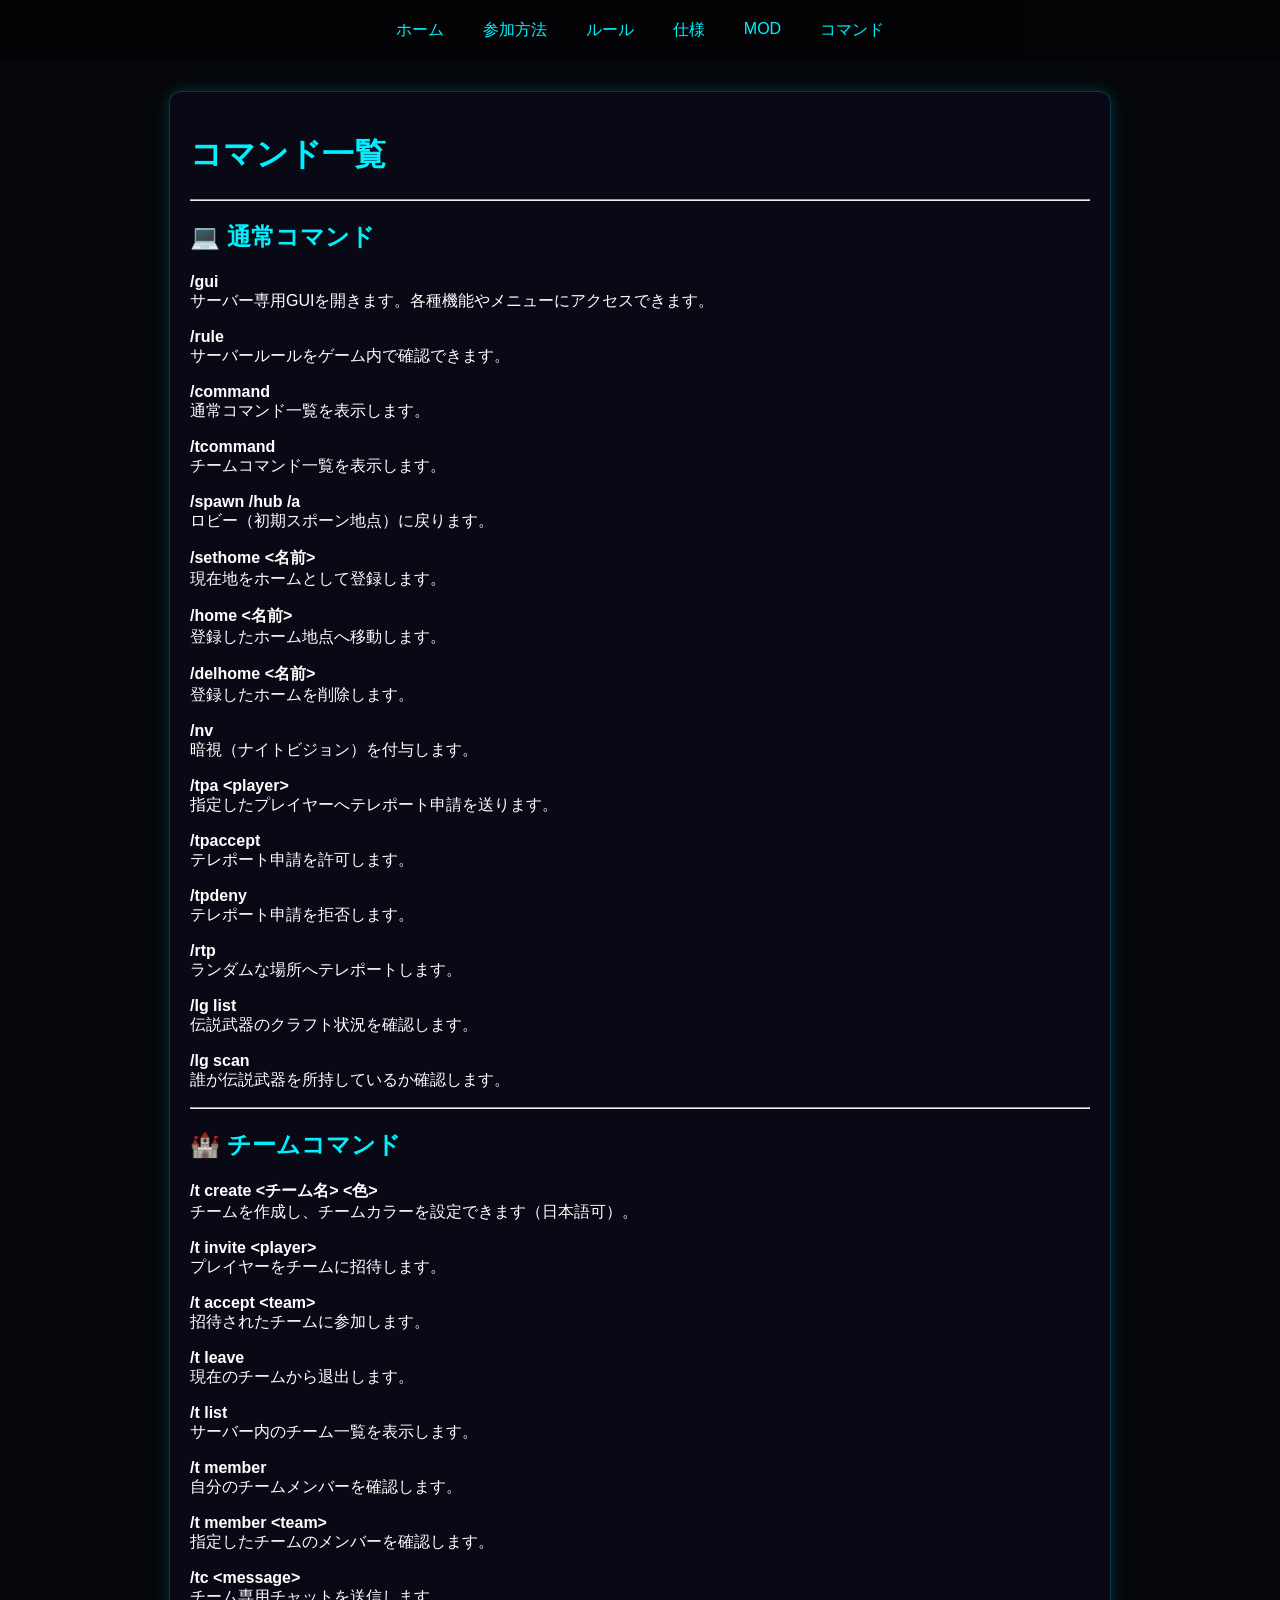
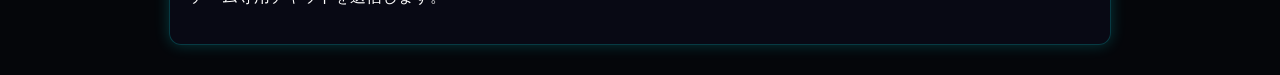
==== commands.html @ 7347bc82 "Add files via upload" ====
<!DOCTYPE html>
<html lang="ja">
<head>
<meta charset="UTF-8">
<title>コマンド一覧</title>

<link rel="stylesheet" href="style.css">
</head>

<body>

<!-- ■ 共通ナビ -->
<nav>
  <a href="index.html">ホーム</a>
  <a href="join.html">参加方法</a>
  <a href="rules.html">ルール</a>
  <a href="spec.html">仕様</a>
  <a href="mods.html">MOD</a>
  <a href="commands.html">コマンド</a>
</nav>

<!-- ■ メイン -->
<div class="card">

<h1>コマンド一覧</h1>

<hr>

<!-- ================= 通常コマンド ================= -->
<h2>💻 通常コマンド</h2>

<p><strong>/gui</strong><br>サーバー専用GUIを開きます。各種機能やメニューにアクセスできます。</p>

<p><strong>/rule</strong><br>サーバールールをゲーム内で確認できます。</p>

<p><strong>/command</strong><br>通常コマンド一覧を表示します。</p>

<p><strong>/tcommand</strong><br>チームコマンド一覧を表示します。</p>

<p><strong>/spawn /hub /a</strong><br>ロビー（初期スポーン地点）に戻ります。</p>

<p><strong>/sethome &lt;名前&gt;</strong><br>現在地をホームとして登録します。</p>

<p><strong>/home &lt;名前&gt;</strong><br>登録したホーム地点へ移動します。</p>

<p><strong>/delhome &lt;名前&gt;</strong><br>登録したホームを削除します。</p>

<p><strong>/nv</strong><br>暗視（ナイトビジョン）を付与します。</p>

<p><strong>/tpa &lt;player&gt;</strong><br>指定したプレイヤーへテレポート申請を送ります。</p>

<p><strong>/tpaccept</strong><br>テレポート申請を許可します。</p>

<p><strong>/tpdeny</strong><br>テレポート申請を拒否します。</p>

<p><strong>/rtp</strong><br>ランダムな場所へテレポートします。</p>

<p><strong>/lg list</strong><br>伝説武器のクラフト状況を確認します。</p>

<p><strong>/lg scan</strong><br>誰が伝説武器を所持しているか確認します。</p>

<hr>

<!-- ================= チームコマンド ================= -->
<h2>🏰 チームコマンド</h2>

<p><strong>/t create &lt;チーム名&gt; &lt;色&gt;</strong><br>チームを作成し、チームカラーを設定できます（日本語可）。</p>

<p><strong>/t invite &lt;player&gt;</strong><br>プレイヤーをチームに招待します。</p>

<p><strong>/t accept &lt;team&gt;</strong><br>招待されたチームに参加します。</p>

<p><strong>/t leave</strong><br>現在のチームから退出します。</p>

<p><strong>/t list</strong><br>サーバー内のチーム一覧を表示します。</p>

<p><strong>/t member</strong><br>自分のチームメンバーを確認します。</p>

<p><strong>/t member &lt;team&gt;</strong><br>指定したチームのメンバーを確認します。</p>

<p><strong>/tc &lt;message&gt;</strong><br>チーム専用チャットを送信します。</p>

</div>

<!-- ■ 共通JS -->
<script src="script.js"></script>

</body>
</html>
---- style.css ----
body {
  margin: 0;
  font-family: Arial, sans-serif;
  background: #05060a;
  color: white;
  opacity: 0;
  transition: opacity 0.4s ease;
}

body.loaded {
  opacity: 1;
}

/* ナビ */
nav {
  display: flex;
  justify-content: center;
  gap: 15px;
  padding: 12px;
  background: rgba(0,0,0,0.4);
  position: sticky;
  top: 0;
}

nav a {
  color: #00f0ff;
  text-decoration: none;
  padding: 8px 12px;
  border-radius: 8px;
}

nav a:hover {
  background: rgba(0,240,255,0.2);
}

/* カード */
.card {
  background: rgba(10, 12, 25, 0.7);
  border: 1px solid rgba(0,255,255,0.2);
  box-shadow: 0 0 15px rgba(0,255,255,0.2);
  border-radius: 12px;
  padding: 20px;
  max-width: 900px;
  margin: 30px auto;
}

/* ボタン */
.btn {
  display: inline-block;
  padding: 10px 15px;
  border: 1px solid #00f0ff;
  color: #00f0ff;
  border-radius: 8px;
  text-decoration: none;
}

.btn:hover {
  background: #00f0ff;
  color: black;
}

/* コピー */
.copy {
  cursor: pointer;
  color: #00f0ff;
  font-weight: bold;
}

/* 見出し */
h1, h2 {
  color: #00f0ff;
}

/* ジャンプ */
.jump {
  display: flex;
  justify-content: center;
  gap: 10px;
  margin: 20px;
}
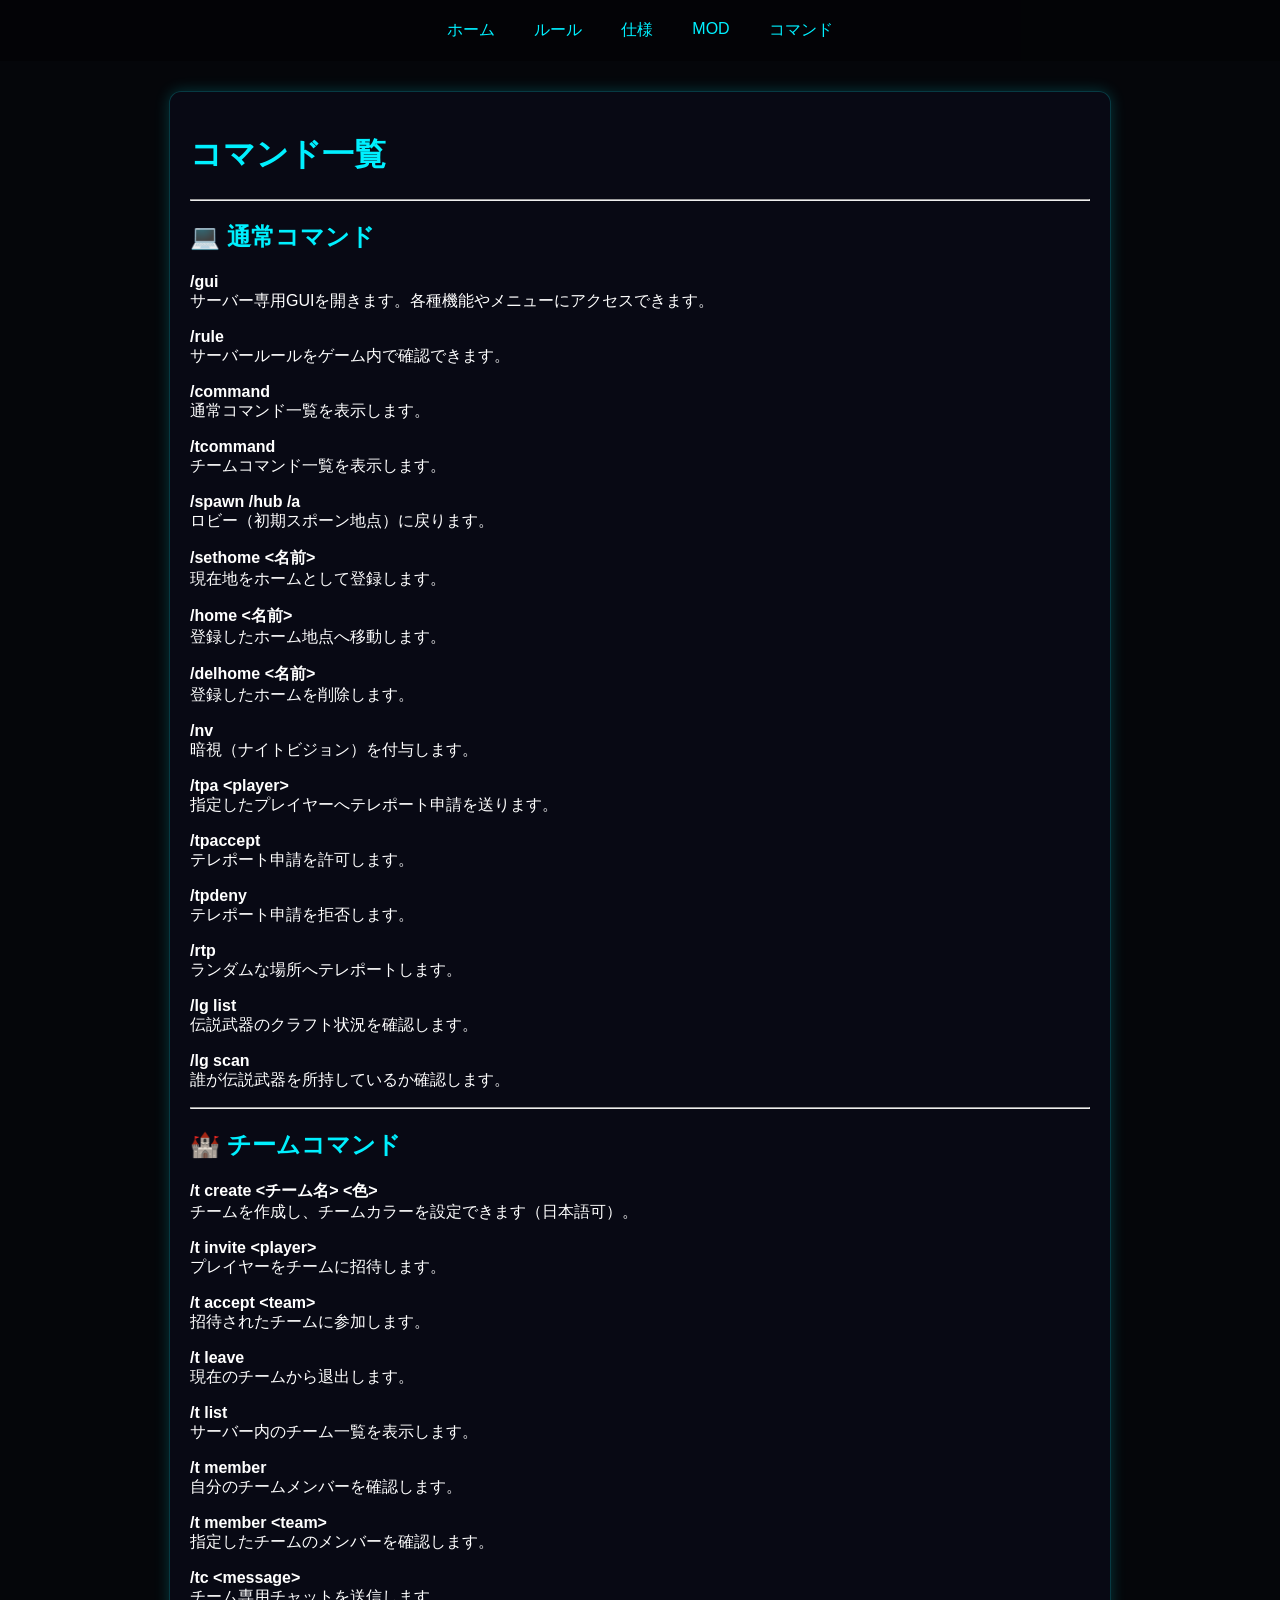
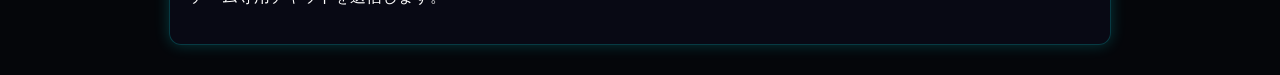
==== commit bc5df5a6: "Update commands.html" ====
--- a/commands.html
+++ b/commands.html
@@ -12,7 +12,6 @@
 <!-- ■ 共通ナビ -->
 <nav>
   <a href="index.html">ホーム</a>
-  <a href="join.html">参加方法</a>
   <a href="rules.html">ルール</a>
   <a href="spec.html">仕様</a>
   <a href="mods.html">MOD</a>
@@ -29,56 +28,102 @@
 <!-- ================= 通常コマンド ================= -->
 <h2>💻 通常コマンド</h2>
 
-<p><strong>/gui</strong><br>サーバー専用GUIを開きます。各種機能やメニューにアクセスできます。</p>
+<p><strong>/gui</strong><br>
+サーバー専用GUIを開きます。各種機能やメニューにアクセスできます。
+</p>
 
-<p><strong>/rule</strong><br>サーバールールをゲーム内で確認できます。</p>
+<p><strong>/rule</strong><br>
+サーバールールをゲーム内で確認できます。
+</p>
 
-<p><strong>/command</strong><br>通常コマンド一覧を表示します。</p>
+<p><strong>/command</strong><br>
+通常コマンド一覧を表示します。
+</p>
 
-<p><strong>/tcommand</strong><br>チームコマンド一覧を表示します。</p>
+<p><strong>/tcommand</strong><br>
+チームコマンド一覧を表示します。
+</p>
 
-<p><strong>/spawn /hub /a</strong><br>ロビー（初期スポーン地点）に戻ります。</p>
+<p><strong>/spawn /hub /a</strong><br>
+ロビー（初期スポーン地点）に戻ります。
+</p>
 
-<p><strong>/sethome &lt;名前&gt;</strong><br>現在地をホームとして登録します。</p>
+<p><strong>/sethome &lt;名前&gt;</strong><br>
+現在地をホームとして登録します。
+</p>
 
-<p><strong>/home &lt;名前&gt;</strong><br>登録したホーム地点へ移動します。</p>
+<p><strong>/home &lt;名前&gt;</strong><br>
+登録したホーム地点へ移動します。
+</p>
 
-<p><strong>/delhome &lt;名前&gt;</strong><br>登録したホームを削除します。</p>
+<p><strong>/delhome &lt;名前&gt;</strong><br>
+登録したホームを削除します。
+</p>
 
-<p><strong>/nv</strong><br>暗視（ナイトビジョン）を付与します。</p>
+<p><strong>/nv</strong><br>
+暗視（ナイトビジョン）を付与します。
+</p>
 
-<p><strong>/tpa &lt;player&gt;</strong><br>指定したプレイヤーへテレポート申請を送ります。</p>
+<p><strong>/tpa &lt;player&gt;</strong><br>
+指定したプレイヤーへテレポート申請を送ります。
+</p>
 
-<p><strong>/tpaccept</strong><br>テレポート申請を許可します。</p>
+<p><strong>/tpaccept</strong><br>
+テレポート申請を許可します。
+</p>
 
-<p><strong>/tpdeny</strong><br>テレポート申請を拒否します。</p>
+<p><strong>/tpdeny</strong><br>
+テレポート申請を拒否します。
+</p>
 
-<p><strong>/rtp</strong><br>ランダムな場所へテレポートします。</p>
+<p><strong>/rtp</strong><br>
+ランダムな場所へテレポートします。
+</p>
 
-<p><strong>/lg list</strong><br>伝説武器のクラフト状況を確認します。</p>
+<p><strong>/lg list</strong><br>
+伝説武器のクラフト状況を確認します。
+</p>
 
-<p><strong>/lg scan</strong><br>誰が伝説武器を所持しているか確認します。</p>
+<p><strong>/lg scan</strong><br>
+誰が伝説武器を所持しているか確認します。
+</p>
 
 <hr>
 
 <!-- ================= チームコマンド ================= -->
 <h2>🏰 チームコマンド</h2>
 
-<p><strong>/t create &lt;チーム名&gt; &lt;色&gt;</strong><br>チームを作成し、チームカラーを設定できます（日本語可）。</p>
+<p><strong>/t create &lt;チーム名&gt; &lt;色&gt;</strong><br>
+チームを作成し、チームカラーを設定できます（日本語可）。
+</p>
 
-<p><strong>/t invite &lt;player&gt;</strong><br>プレイヤーをチームに招待します。</p>
+<p><strong>/t invite &lt;player&gt;</strong><br>
+プレイヤーをチームに招待します。
+</p>
 
-<p><strong>/t accept &lt;team&gt;</strong><br>招待されたチームに参加します。</p>
+<p><strong>/t accept &lt;team&gt;</strong><br>
+招待されたチームに参加します。
+</p>
 
-<p><strong>/t leave</strong><br>現在のチームから退出します。</p>
+<p><strong>/t leave</strong><br>
+現在のチームから退出します。
+</p>
 
-<p><strong>/t list</strong><br>サーバー内のチーム一覧を表示します。</p>
+<p><strong>/t list</strong><br>
+サーバー内のチーム一覧を表示します。
+</p>
 
-<p><strong>/t member</strong><br>自分のチームメンバーを確認します。</p>
+<p><strong>/t member</strong><br>
+自分のチームメンバーを確認します。
+</p>
 
-<p><strong>/t member &lt;team&gt;</strong><br>指定したチームのメンバーを確認します。</p>
+<p><strong>/t member &lt;team&gt;</strong><br>
+指定したチームのメンバーを確認します。
+</p>
 
-<p><strong>/tc &lt;message&gt;</strong><br>チーム専用チャットを送信します。</p>
+<p><strong>/tc &lt;message&gt;</strong><br>
+チーム専用チャットを送信します。
+</p>
 
 </div>
 
@@ -86,4 +131,4 @@
 <script src="script.js"></script>
 
 </body>
-</html>+</html>
--- a/style.css
+++ b/style.css
@@ -77,4 +77,91 @@
   justify-content: center;
   gap: 10px;
   margin: 20px;
-}+}
+
+/* ホーム */
+.hero {
+  display: flex;
+  align-items: center;
+  justify-content: space-between;
+  gap: 40px;
+
+  max-width: 1300px;
+  margin: auto;
+  padding: 80px 40px;
+}
+
+/* 左 */
+.hero-text {
+  flex: 1;
+}
+
+.hero-text h1 {
+  font-size: 70px;
+  margin-bottom: 20px;
+}
+
+.subtitle {
+  color: #00f0ff;
+  font-size: 22px;
+  margin-bottom: 20px;
+}
+
+/* ボタン */
+.buttons {
+  display: flex;
+  gap: 15px;
+  margin-top: 30px;
+}
+
+/* 右画像 */
+.hero-image {
+  flex: 1;
+  display: flex;
+  justify-content: center;
+}
+
+.hero-image img {
+  width: 100%;
+  max-width: 550px;
+
+  border-radius: 30px;
+
+  box-shadow:
+    0 0 30px rgba(0,255,255,0.3),
+    0 0 60px rgba(0,255,255,0.15);
+
+  animation: float 4s ease-in-out infinite;
+}
+
+/* 浮遊アニメ */
+@keyframes float {
+  0% {
+    transform: translateY(0px);
+  }
+
+  50% {
+    transform: translateY(-10px);
+  }
+
+  100% {
+    transform: translateY(0px);
+  }
+}
+
+/* スマホ */
+@media (max-width: 900px) {
+
+  .hero {
+    flex-direction: column;
+    text-align: center;
+  }
+
+  .buttons {
+    justify-content: center;
+  }
+
+  .hero-text h1 {
+    font-size: 50px;
+  }
+}
